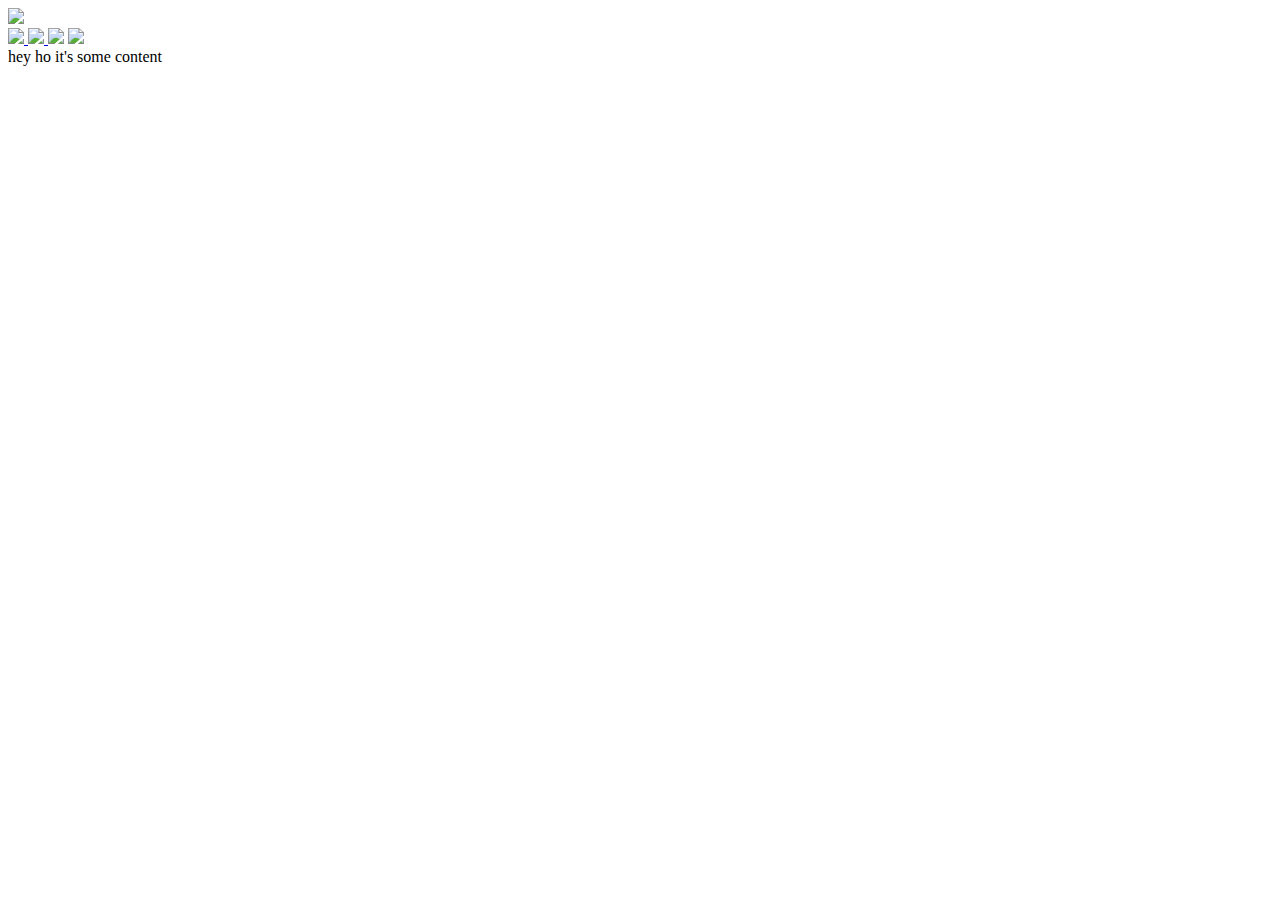
==== public/index.html @ 583f0109 "adds resume, written icons, nitpicky positioning and sizing" ====
<!doctype html>
<html lang="en">
  <head>
    <title>Travis Dean Kohlbeck</title>

    <meta charset="utf-8">
    <meta name="viewport" content="width=device-width, initial-scale=1, shrink-to-fit=no">
    <meta name="description" content="The HTML5 Herald">
    <meta name="author" content="SitePoint">

    <link rel="stylesheet" type='text/css' href='public/index.css'>
  </head>
  <body>
    <div id='container'>
      <div id='navbar'>
        <div id='logo'>
          <img src='public/svg/signature.svg' />
        </div>
        <nav>
          <a href='#'>
            <img id='about-btn' src='public/svg/about.svg' />
          </a>
          <a href='#'>
            <img id='contact-btn' src='public/svg/contact.svg' />
          </a>
          <a>
            <img id='projects-btn' src='public/svg/code.svg' />
          </a>
          <a href='resume'>
            <img id='resume-btn' src='public/svg/resume.svg' />
          </a>
        </nav>
      </div>
      <div id='content'>hey ho it's some content</div>
    </div>
  </body>
</html>
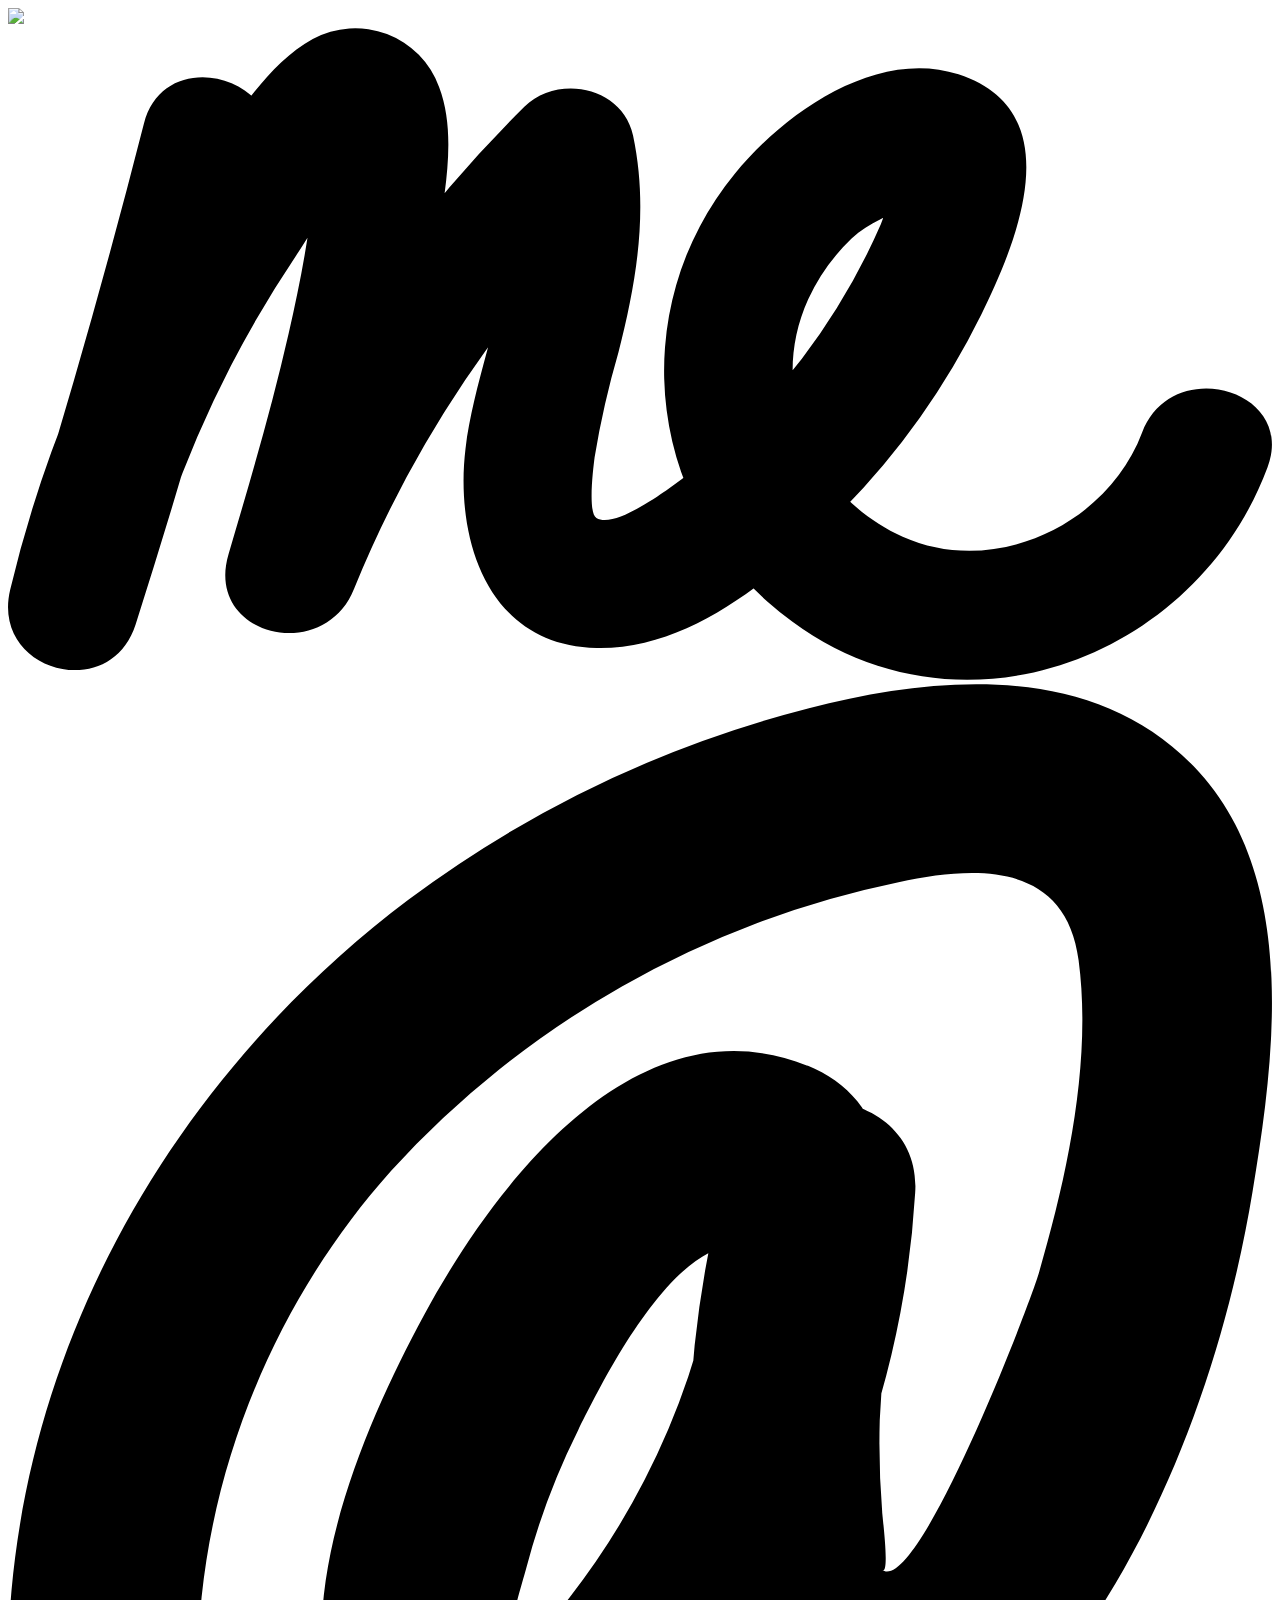
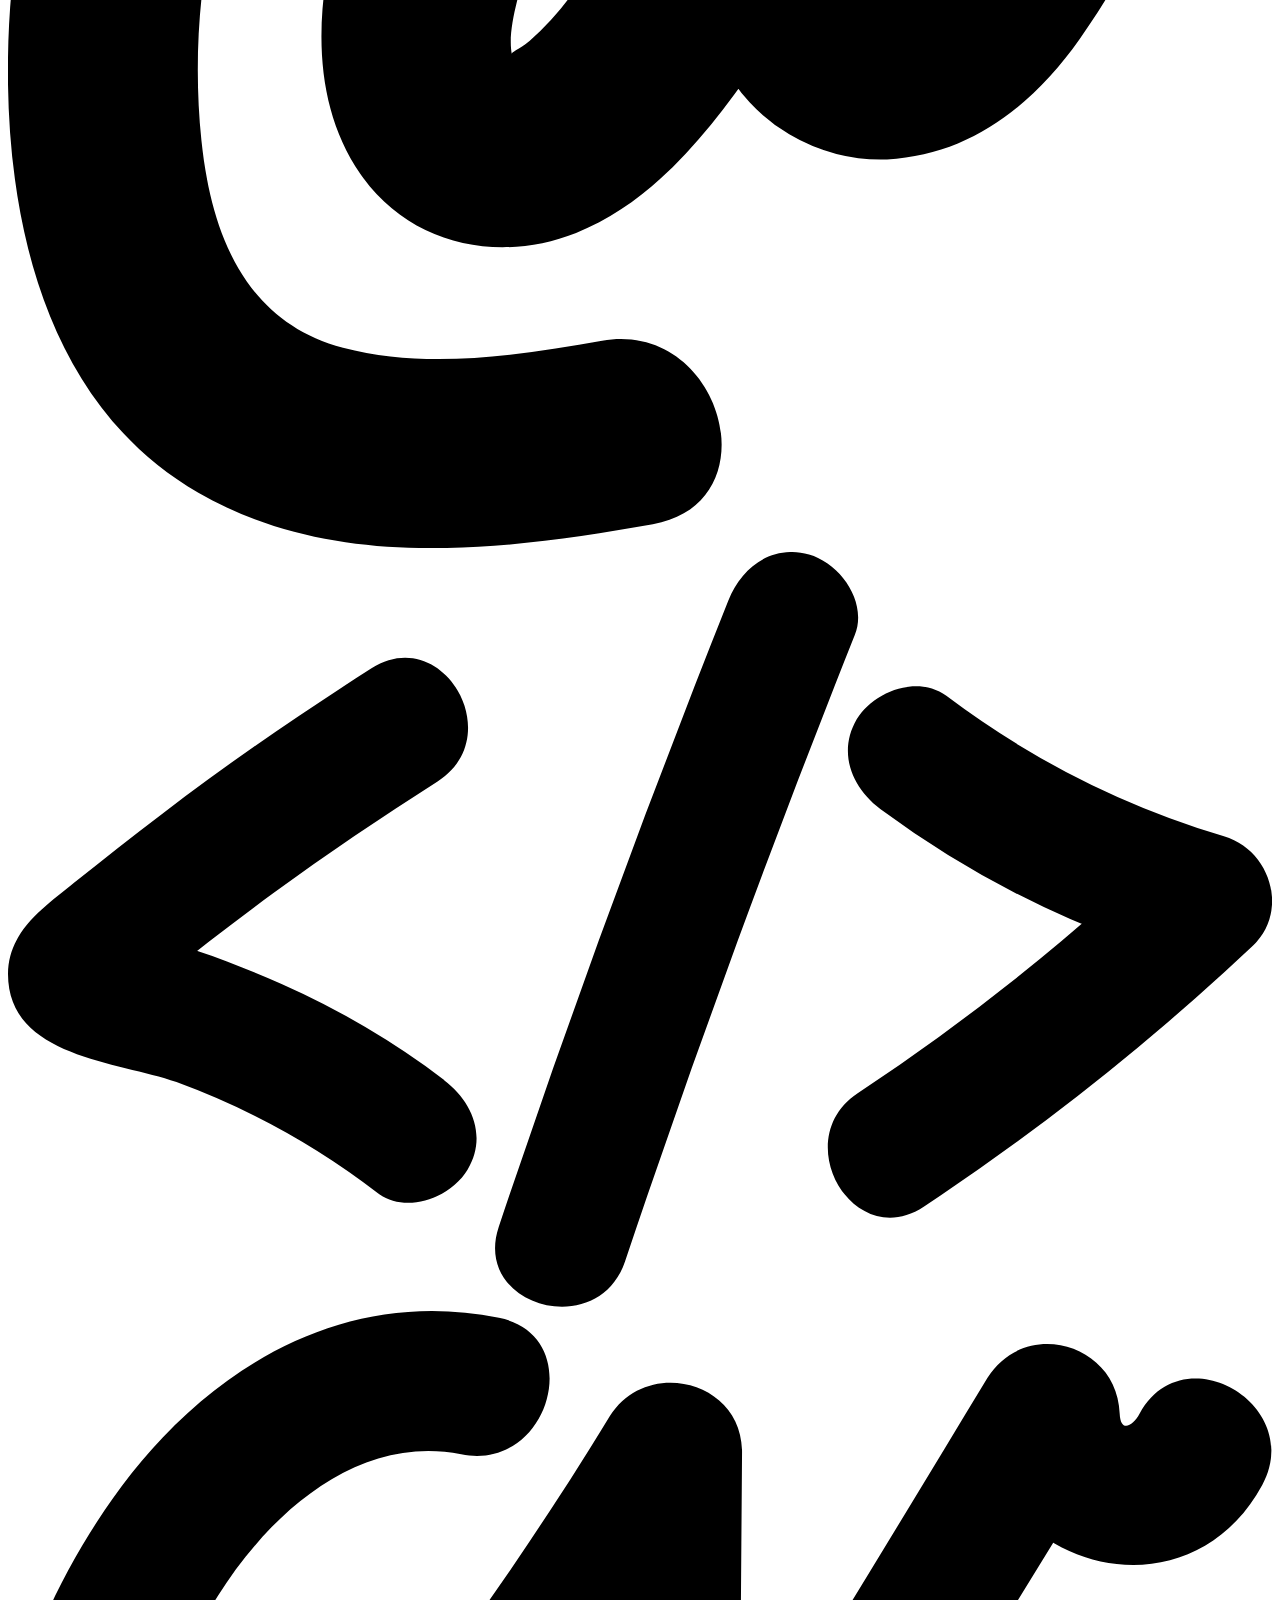
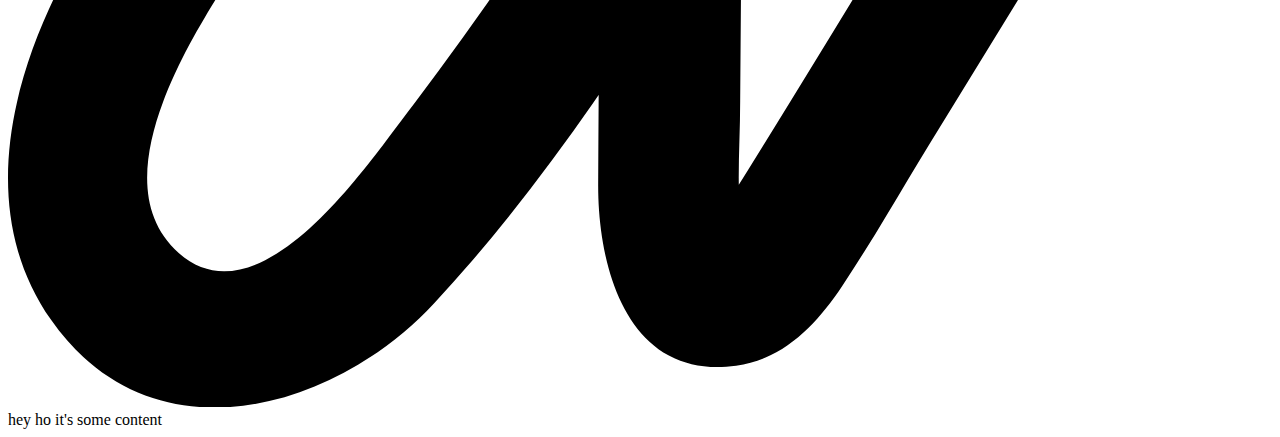
==== commit 634a897f: "inlines svg, changes colors, pushes links together" ====
--- a/public/index.html
+++ b/public/index.html
@@ -18,20 +18,20 @@
         </div>
         <nav>
           <a href='#'>
-            <img id='about-btn' src='public/svg/about.svg' />
+            <svg id='about' xmlns="http://www.w3.org/2000/svg" viewBox="0 0 145.7 75.14"><title>Asset 3</title><g id="Layer_2" data-name="Layer 2"><g id="Layer_1-2" data-name="Layer 1"><path d="M15.67,11Q8.76,38.1.25,64.75l14.46,4a129.32,129.32,0,0,1,11-29.86A132.54,132.54,0,0,1,33.5,25.8c2.4-3.56,5.86-10.13,9.8-11.84l-3.78,1,1.28,0L37,14q-1.62-3.73-1.33-.91c-.07,1.25-.15,2.5-.26,3.75-.16,1.82-.35,3.65-.61,5.46-.6,4.34-1.47,8.65-2.45,12.91-1.95,8.58-4.44,17-6.93,25.45-2.81,9.48,11,12.71,14.46,4A132.61,132.61,0,0,1,70.13,19.69L57.6,16.38C59.83,27,54,38.05,52.74,48.47s2.54,22.77,15.1,23C78.07,71.68,87,64.36,94,57.71A87.11,87.11,0,0,0,112.21,33c4.15-8.48,10.35-23.38-2.65-27.66C100.1,2.26,89.41,9.84,83.78,16.81a35.69,35.69,0,0,0,6.65,51.64C110,82.88,137,72.61,145.19,50.64c3.37-9.06-11.12-13-14.46-4-4,10.67-17.1,16.71-27.6,12S87.45,41.82,92.24,31.27a23,23,0,0,1,5-7c2-1.93,4.67-2.62,6.69-4.25,1-.83,2.46.7-.06-1.51-2.32-2-.8-1.14-1.72.12-.75,1-1,2.81-1.54,4a73.65,73.65,0,0,1-5.09,9.67A73.59,73.59,0,0,1,82.83,47.64a59.54,59.54,0,0,1-7,5.7c-1.35.91-6.14,4.29-8,3.14-1-.59-.39-5.61-.21-7a103.69,103.69,0,0,1,2.75-12.09c2.12-8.32,3.48-16.47,1.68-25-1.2-5.66-8.71-7.08-12.53-3.31A150.12,150.12,0,0,0,25.44,60.64l14.46,4c3.91-13.23,7.75-26.51,9.65-40.21.77-5.6,2.21-12.17.14-17.62A10.26,10.26,0,0,0,35.13,1.27C30.2,4,26.71,9.64,23.46,14.07a135.21,135.21,0,0,0-9.92,15.74A144.75,144.75,0,0,0,.25,64.75c-2.25,9.41,11.53,13.18,14.46,4Q23.21,42.09,30.13,15c2.39-9.36-12.07-13.35-14.46-4Z"/></g></g></svg>
           </a>
           <a href='#'>
-            <img id='contact-btn' src='public/svg/contact.svg' />
+            <svg id='contact' xmlns="http://www.w3.org/2000/svg" viewBox="0 0 99.61 115.38"><title>Asset 2</title><g id="Layer_2" data-name="Layer 2"><g id="Layer_1-2" data-name="Layer 1"><path d="M63,30.09c-13.52-5.46-24.72,9.47-30.23,19.67-5.26,9.74-12.15,25.73-5,36.13,3.84,5.59,10.88,7.09,17,4.65s10.49-8,14.19-13.32a74.32,74.32,0,0,0,12.53-37.1c.61-8.56-12.56-10-14.73-2A86.53,86.53,0,0,0,53.7,58c-.18,5.93-.32,13.5,2.46,18.93a14.07,14.07,0,0,0,13.12,7.82c6.54-.32,11.5-4.29,15.15-9.45C91.6,65.13,96.08,52.15,98.08,40c1.76-10.66,3.66-24.89-4.62-33.49-7.93-8.25-20.2-7.22-30.34-4.6A90.38,90.38,0,0,0,31.55,17C12.78,31.13.35,52.94,0,76.72c-.19,12.87,3,27.39,15,34.29,10.84,6.25,24.08,4.56,35.82,2.49,9.49-1.66,5.47-16.12-4-14.46-6.59,1.16-13.83,2.29-20.42.55-7.75-2.06-10.4-9-11.16-16.37-1.67-16.15,4.17-32.8,14.94-44.85a74.51,74.51,0,0,1,40-22.75c6.29-1.35,13.18-1.54,14.19,6.15,1.06,8-.9,17-3.12,24.61C80.5,49,71.74,71.77,68.89,69.83c.63.43,0-4.29,0-4.61Q68.6,61.61,68.7,58a68.64,68.64,0,0,1,2.49-15.86l-14.73-2a58,58,0,0,1-6.3,22.59A58.48,58.48,0,0,1,44.24,72a22.78,22.78,0,0,1-3.12,3.39c-1.31,1.11-1.9.7-1.08,1.93-1.14-1.71.37-6,.8-7.64a56.07,56.07,0,0,1,4.09-10.87c2-4,8.2-16.66,14.08-14.29,3.78,1.53,8.21-1.66,9.23-5.23,1.22-4.27-1.5-7.72-5.24-9.23Z"/></g></g></svg>
           </a>
           <a>
-            <img id='projects-btn' src='public/svg/code.svg' />
-          </a>
+            <svg id='projects' xmlns="http://www.w3.org/2000/svg" viewBox="0 0 144.79 86.45"><title>Asset 1</title><g id="Layer_2" data-name="Layer 2"><g id="Layer_1-2" data-name="Layer 1"><path d="M50,60.5a94,94,0,0,0-18.66-11C28.15,48.08,25,46.79,21.7,45.7c-2.89-1-7.57-1.27-10-2.87l3.45,4.49-.39-1v4c-1.49,3.69.81.3,2-.68,1.41-1.15,2.83-2.3,4.25-3.43,3.07-2.44,6.2-4.8,9.36-7.12,6.14-4.48,12.43-8.73,18.84-12.81,8.12-5.17.6-18.16-7.57-12.95S25.4,24.08,17.65,30c-3.41,2.6-6.79,5.23-10.12,7.93S0,43.46,0,48.33c0,9.58,12.64,10,19.3,12.38A86.64,86.64,0,0,1,42.38,73.45c3.26,2.46,8.35.49,10.26-2.69,2.28-3.82.53-7.84-2.69-10.26Z"/><path d="M70.68,81.27Q82.85,45,97,9.52c1.51-3.79-1.66-8.2-5.24-9.23C87.5-.92,84,1.79,82.53,5.53Q68.38,41,56.22,77.28c-3.08,9.18,11.4,13.11,14.46,4Z"/><path d="M104.9,75A282.53,282.53,0,0,0,142.6,45.1c4.21-4,2-11-3.31-12.54a100.84,100.84,0,0,1-31.8-16.08C104.21,14,99.14,16,97.22,19.17,95,23,96.69,27,99.92,29.43A112.68,112.68,0,0,0,135.3,47L132,34.49A257.91,257.91,0,0,1,97.33,62c-8,5.31-.51,18.31,7.57,13Z"/></g></g></svg>          </a>
           <a href='resume'>
-            <img id='resume-btn' src='public/svg/resume.svg' />
-          </a>
+            <svg id='resume' xmlns="http://www.w3.org/2000/svg" viewBox="0 0 133.88 73.78"><title>Asset 4</title><g id="Layer_2" data-name="Layer 2"><g id="Layer_1-2" data-name="Layer 1"><path d="M52,.72C35.07-2.7,20.52,6.48,11.06,19.92,2.36,32.3-5.14,50.58,4.56,64.49c10.5,15.05,29.75,9.86,40.58-1.77,12.17-13.06,22.25-28.9,31.63-44l-14-3.78c-.09,11.78-.21,23.56-.26,35.34,0,8.87,3.23,20.65,14.61,19.07,5.07-.7,8.53-4.41,11.24-8.46,3.26-4.85,6.17-10,9.23-15l19.21-31.24-14-3.78c.53,16.32,22,22.45,30.05,7.57,4.58-8.5-8.36-16.08-13-7.57-.67,1.24-2,2.11-2.1,0-.24-7.44-10-10.2-14-3.79C94.71,22,85.65,37,76.36,51.84c-.42.69-.86,1.38-1.31,2.06q-2.43,2,2.85,1.7c.22-.39-.31-1.63-.35-2.17-.34-4,0-8,0-12l.2-26.51c0-7.6-10.13-10-14-3.79C57,22.2,49.6,33,41.69,43.34c-4.11,5.39-15.2,21.53-23.61,14.07-7.83-7,0-20.54,4.16-27.24C27.65,21.56,37,13,48,15.18,57.39,17.09,61.42,2.63,52,.72Z"/></g></g></svg>          </a>
         </nav>
       </div>
-      <div id='content'>hey ho it's some content</div>
+      <div id='content'>
+        hey ho it's some content
+      </div>
     </div>
   </body>
 </html>
